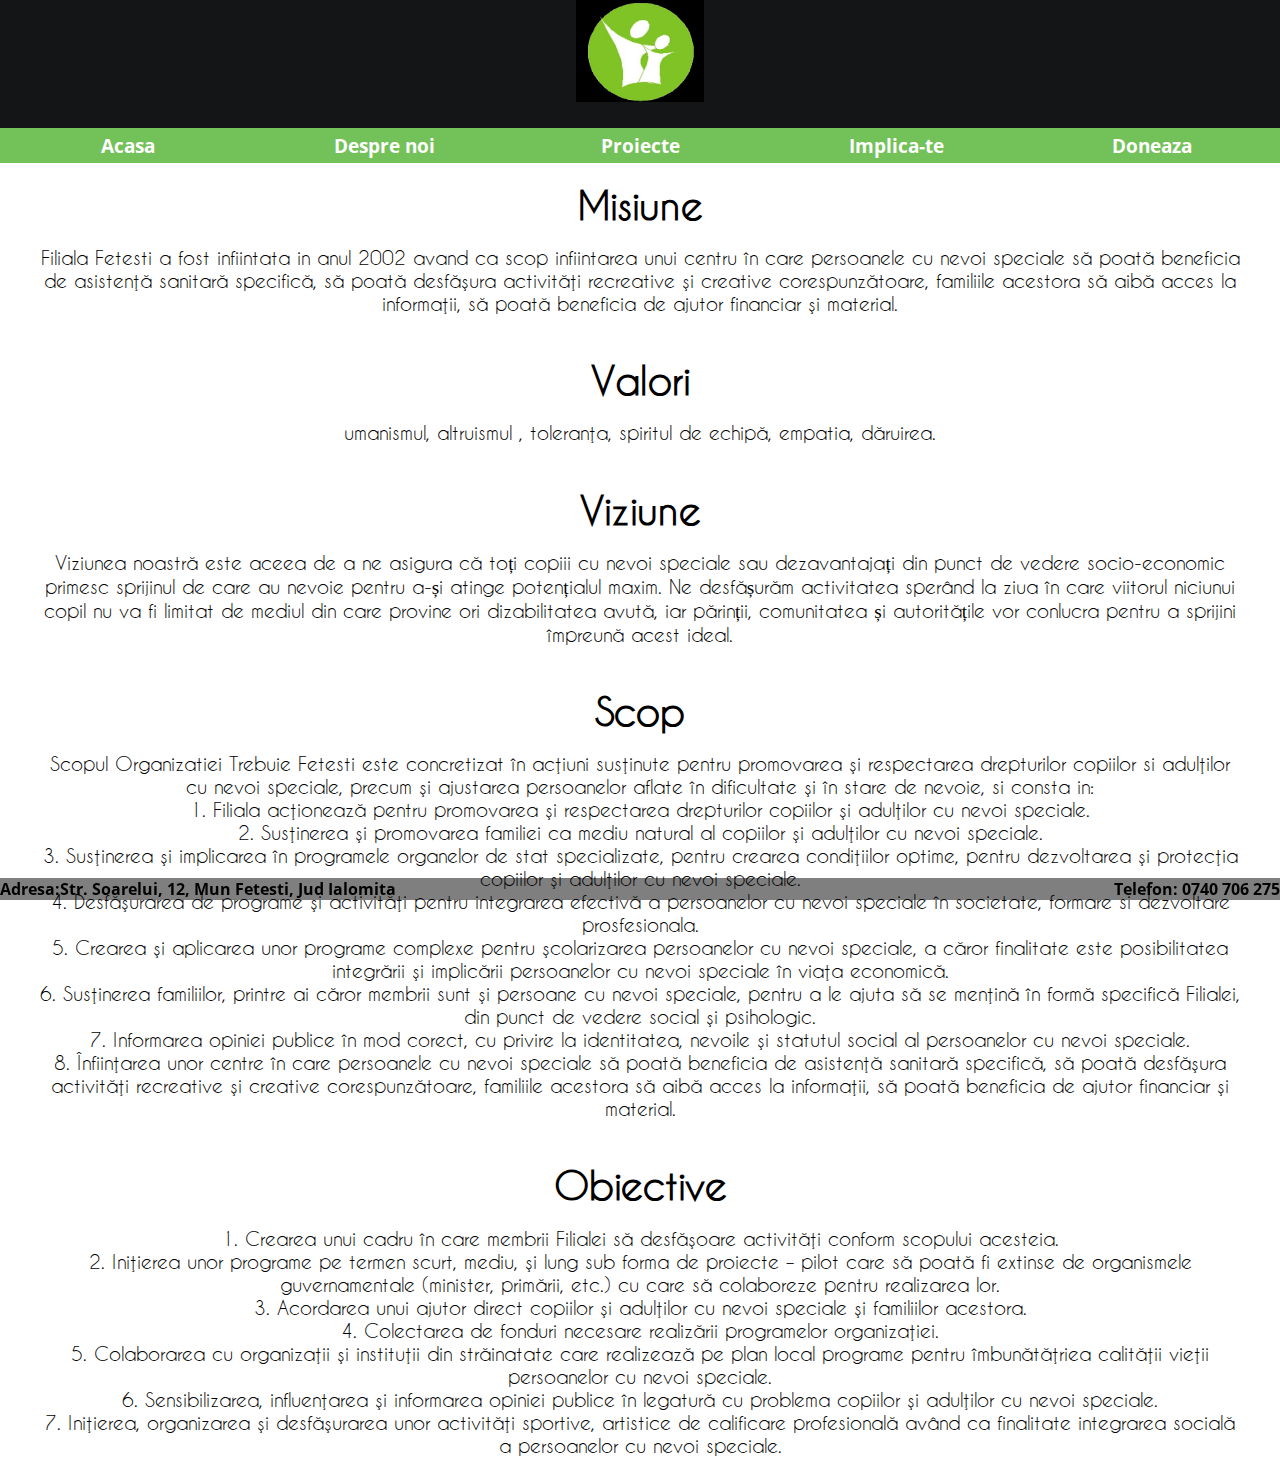
==== index.html @ eac1d48e "Rename desprenoi.html to index.html" ====
<!DOCTYPE html>
<html>
<head>
<style>
    @font-face {
        font-family:fancy;
        src: url(test.ttf);
    }
    @font-face{
        font-family:caviar;
        src: url(CaviarDreams.ttf)
    }
    body {margin:0;}
    .bar{
        top : 0;
        margin: 0;
        background: rgba(45, 179, 0, 0.3)	;
        padding: 0;
        overflow:hidden;
        width:100%;
        height:10%;
        display:flex;
        flex-direction:row;
    }
    .link{
        font-family:fancy;
        padding: 0.3vw 3vw;
        color: white;
        display:block;
        text-align: center;
        background: rgba(38, 153, 0, 0.5);
        float:left;
        font-size : 1.5vw;
        text-decoration:none;
        overflow:hidden;
        flex:1;
    }
    .link:hover{
        background: rgba(255,0,0,0.6);
    }
    .main{
        padding-left: 2em;
        padding-right: 2em;
        font-size:1.2em;
        text-align:center;
        font-family:caviar;
    }
    .adrese{
        margin-top: 3.2em;
        background: rgba(204, 204, 204, 0.5);
        margin-left: 4em;
        margin-right: 4em;
    }
    .header{
        text-align: center;
        height: 10vw;
        width: 100%;
        background-color:#141516;
    }
    .logo {
        display:inline-block;
        justify-content: center;
        width:10%;
        height:80%;
    }
    .bold{
        text-align: center;
        font-weight: bold;
        font-size:2em;
    }
    .footer{
        position:Fixed;
        overflow:hidden;
        bottom:0;
        background-color: rgba(0,0,0,0.5);
        width:100%;
    }
</style>
</head>    
<body>
    <div class="header"><img src="temp.jpg" class="logo"></div>
    <div class="bar">
        <a class="link" href="acasa.html">Acasa</a>
        <a class="link" href="desprenoi.html">Despre noi</a>
        <a class="link" href="proiecte.html">Proiecte</a>
        <a class="link" href="implicate.html">Implica-te</a>
       <a class="link" href="doneaza.html">Doneaza</a>
    </div>
    <div class="main">  
        <p>
            <div class="bold">Misiune</div>
            <p>
            Filiala Fetesti a fost infiintata in anul 2002 avand ca scop infiintarea unui centru în care persoanele cu nevoi speciale să poată beneficia de asistenţă sanitară specifică, să poată desfăşura activităţi recreative şi creative corespunzătoare, familiile acestora să aibă acces la informaţii, să poată beneficia de ajutor financiar şi material.
            </p><br>
            <div class="bold">Valori</div>
            <p>
            umanismul, altruismul , toleranţa, spiritul de echipă, empatia, dăruirea.
            </p><br>
            <div class="bold">Viziune</div>
            <p>
            Viziunea noastră este aceea de a ne asigura că toți copiii cu nevoi speciale sau dezavantajați din punct de vedere socio-economic primesc sprijinul de care au nevoie pentru a-și atinge potențialul maxim. Ne desfășurăm activitatea sperând la ziua în care viitorul niciunui copil nu va fi limitat de mediul din care provine ori dizabilitatea avută, iar părinții, comunitatea și autoritățile vor conlucra pentru a sprijini împreună acest ideal.
            </p><br>
            <div class="bold">Scop</div> 
            <p>
            Scopul Organizatiei Trebuie Fetesti este concretizat în acţiuni susţinute pentru promovarea şi respectarea drepturilor copiilor si adulţilor cu nevoi speciale, precum şi ajustarea persoanelor aflate în dificultate şi în stare de nevoie, si consta in:
            <br>1.	Filiala acţionează pentru promovarea şi respectarea drepturilor copiilor şi adulţilor cu nevoi speciale.
            <br>2.	Susţinerea şi promovarea familiei ca mediu natural al copiilor şi adulţilor cu nevoi speciale.
            <br>3.	Susţinerea şi implicarea în programele organelor de stat specializate, pentru crearea condiţiilor optime, pentru dezvoltarea şi protecţia copiilor şi adulţilor cu nevoi speciale.
            <br>4.	Desfăşurarea de programe şi activităţi pentru integrarea efectivă a persoanelor cu nevoi speciale în societate, formare si dezvoltare prosfesionala.
            <br>5.	Crearea şi aplicarea unor programe complexe pentru şcolarizarea persoanelor cu nevoi speciale, a căror finalitate este posibilitatea integrării şi implicării persoanelor cu nevoi speciale în viaţa economică.
            <br>6.	Susţinerea familiilor, printre ai căror membrii sunt şi persoane cu nevoi speciale, pentru a le ajuta să se menţină în formă specifică Filialei, din punct de vedere social şi psihologic.
            <br>7.	Informarea opiniei publice în mod corect, cu privire la identitatea, nevoile şi statutul social al persoanelor cu nevoi speciale.
            <br>8.	Înfiinţarea unor centre în care persoanele cu nevoi speciale să poată beneficia de asistenţă sanitară specifică, să poată desfăşura activităţi recreative şi creative corespunzătoare, familiile acestora să aibă acces la informaţii, să poată beneficia de ajutor financiar şi material.
        </p><br>
        <div class="bold">Obiective</div> 
        <p>
        1.	Crearea unui cadru în care membrii Filialei să desfăşoare activităţi conform scopului acesteia.
        <br>2.	Iniţierea unor programe pe termen scurt, mediu, şi lung sub forma de proiecte – pilot care să poată fi extinse de organismele guvernamentale (minister, primării, etc.) cu care să colaboreze pentru realizarea lor.
        <br>3.	Acordarea unui ajutor direct copiilor şi adulţilor cu nevoi speciale şi familiilor acestora.
        <br>4.	Colectarea de fonduri necesare realizării programelor organizaţiei.
        <br>5.	Colaborarea cu organizaţii şi instituţii din străinatate care realizează pe plan local programe pentru îmbunătăţriea calităţii vieţii persoanelor cu nevoi speciale.
        <br>6.	Sensibilizarea, influenţarea şi informarea opiniei publice în legatură cu problema copiilor şi adulţilor cu nevoi speciale.
        <br>7.	Iniţierea, organizarea şi desfăşurarea unor activităţi sportive, artistice de calificare profesională având ca finalitate integrarea socială a persoanelor cu nevoi speciale.
</p>
    </div>
     <div class="footer">
        <div style="float:left; font-family:fancy;">Adresa:Str. Soarelui, 12, Mun Fetesti, Jud Ialomita</div>
        <div style="float:right; font-family:fancy;">Telefon: 0740 706 275</div>
</div>
</body>
</html>
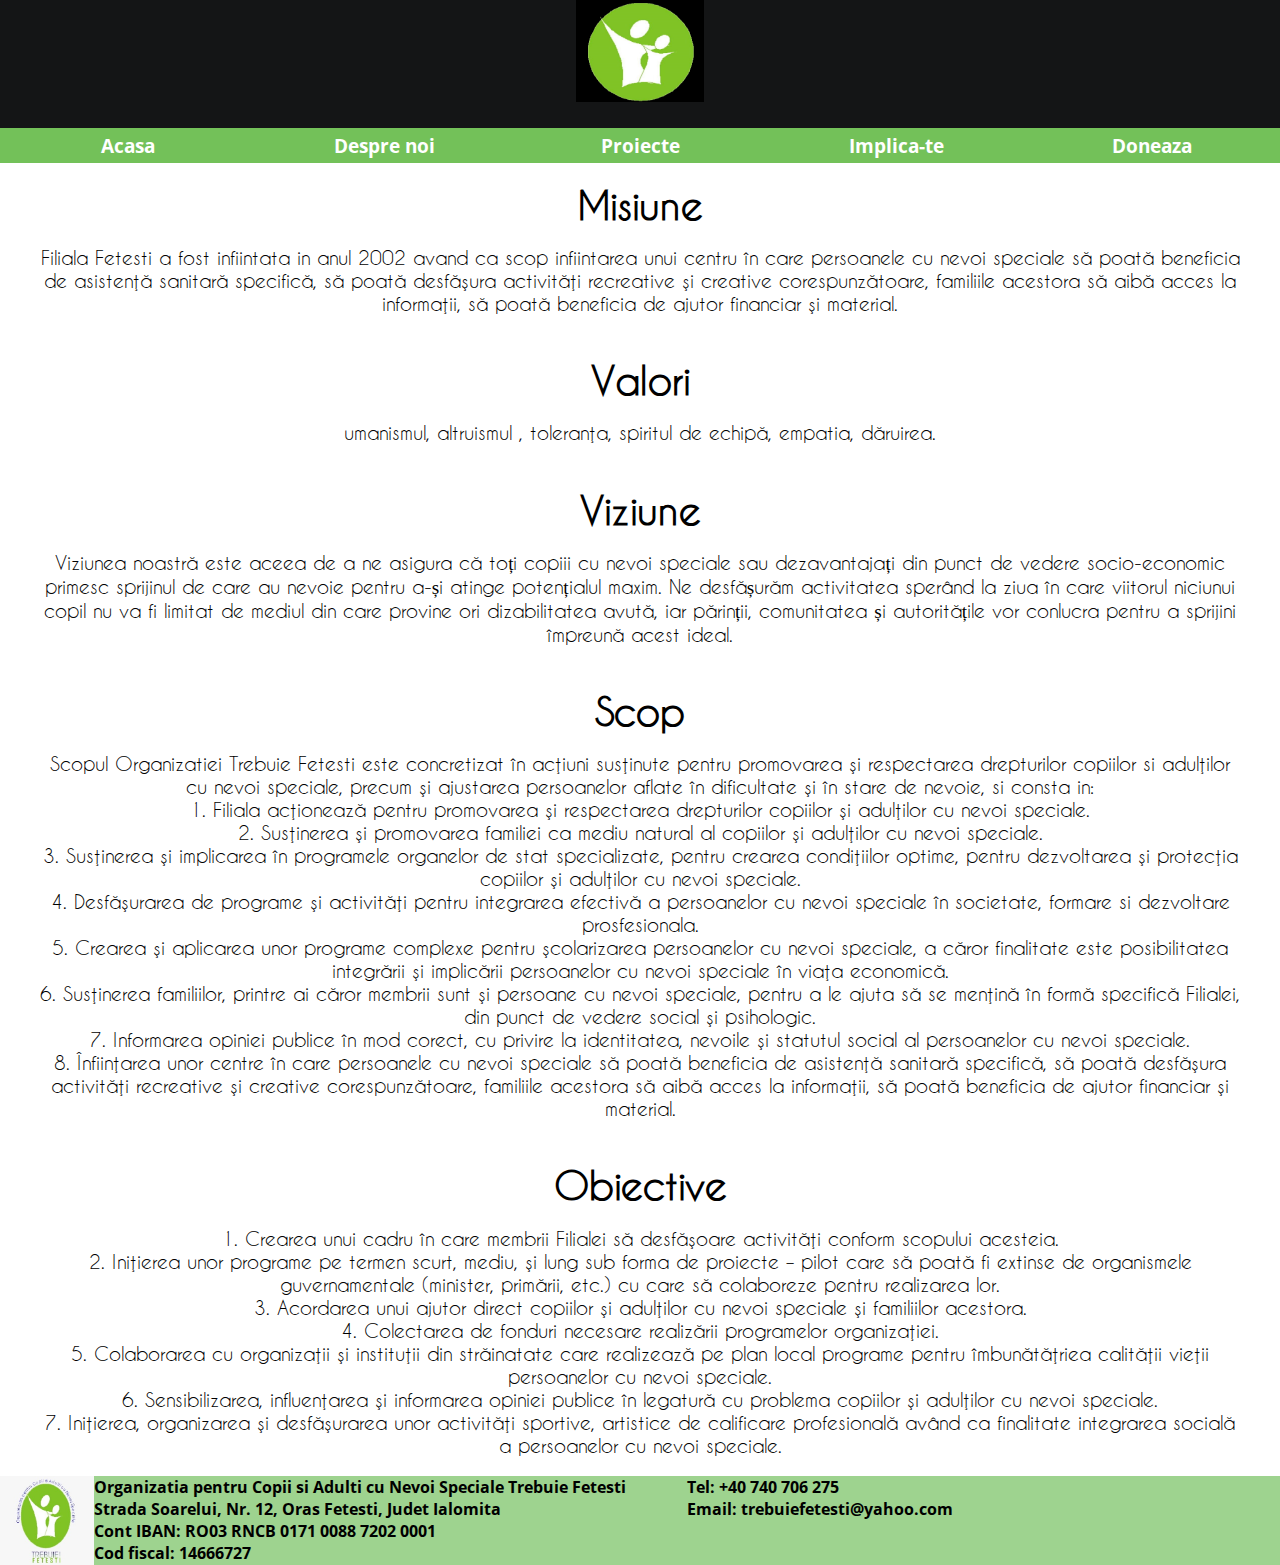
==== commit 4fcd8b13: "HEHEHE" ====
--- a/index.html
+++ b/index.html
@@ -1,87 +1,13 @@
 <!DOCTYPE html>
 <html>
 <head>
-<style>
-    @font-face {
-        font-family:fancy;
-        src: url(test.ttf);
-    }
-    @font-face{
-        font-family:caviar;
-        src: url(CaviarDreams.ttf)
-    }
-    body {margin:0;}
-    .bar{
-        top : 0;
-        margin: 0;
-        background: rgba(45, 179, 0, 0.3)	;
-        padding: 0;
-        overflow:hidden;
-        width:100%;
-        height:10%;
-        display:flex;
-        flex-direction:row;
-    }
-    .link{
-        font-family:fancy;
-        padding: 0.3vw 3vw;
-        color: white;
-        display:block;
-        text-align: center;
-        background: rgba(38, 153, 0, 0.5);
-        float:left;
-        font-size : 1.5vw;
-        text-decoration:none;
-        overflow:hidden;
-        flex:1;
-    }
-    .link:hover{
-        background: rgba(255,0,0,0.6);
-    }
-    .main{
-        padding-left: 2em;
-        padding-right: 2em;
-        font-size:1.2em;
-        text-align:center;
-        font-family:caviar;
-    }
-    .adrese{
-        margin-top: 3.2em;
-        background: rgba(204, 204, 204, 0.5);
-        margin-left: 4em;
-        margin-right: 4em;
-    }
-    .header{
-        text-align: center;
-        height: 10vw;
-        width: 100%;
-        background-color:#141516;
-    }
-    .logo {
-        display:inline-block;
-        justify-content: center;
-        width:10%;
-        height:80%;
-    }
-    .bold{
-        text-align: center;
-        font-weight: bold;
-        font-size:2em;
-    }
-    .footer{
-        position:Fixed;
-        overflow:hidden;
-        bottom:0;
-        background-color: rgba(0,0,0,0.5);
-        width:100%;
-    }
-</style>
+<link rel="stylesheet" href="styles.css">
 </head>    
 <body>
     <div class="header"><img src="temp.jpg" class="logo"></div>
     <div class="bar">
         <a class="link" href="acasa.html">Acasa</a>
-        <a class="link" href="desprenoi.html">Despre noi</a>
+        <a class="link" href="index.html">Despre noi</a>
         <a class="link" href="proiecte.html">Proiecte</a>
         <a class="link" href="implicate.html">Implica-te</a>
        <a class="link" href="doneaza.html">Doneaza</a>
@@ -124,8 +50,16 @@
 </p>
     </div>
      <div class="footer">
-        <div style="float:left; font-family:fancy;">Adresa:Str. Soarelui, 12, Mun Fetesti, Jud Ialomita</div>
-        <div style="float:right; font-family:fancy;">Telefon: 0740 706 275</div>
+        <img src="footerfancy.jpg">
+        <div>Organizatia pentru Copii si Adulti cu Nevoi Speciale Trebuie Fetesti
+            <br>Strada Soarelui, Nr. 12, Oras Fetesti, Judet Ialomita
+            <br>Cont IBAN: RO03 RNCB 0171 0088 7202 0001
+            <br>Cod fiscal: 14666727
+</div>
+        <div>Tel: +40 740 706 275
+        <br>Email: trebuiefetesti@yahoo.com
+
+</div>
 </div>
 </body>
 </html>
--- a/styles.css
+++ b/styles.css
@@ -0,0 +1,91 @@
+    @font-face {
+        font-family:fancy;
+        src: url(test.ttf);
+    }
+    @font-face{
+        font-family:caviar;
+        src: url(CaviarDreams.ttf)
+    }
+    body {margin:0;}
+    .bar{
+        top : 0;
+        margin: 0;
+        background: rgba(45, 179, 0, 0.3)	;
+        padding: 0;
+        overflow:hidden;
+        width:100%;
+        height:10%;
+        display:flex;
+        flex-direction:row;
+    }
+    .link{
+        font-family:fancy;
+        padding: 0.3vw 3vw;
+        color: white;
+        display:block;
+        text-align: center;
+        background: rgba(38, 153, 0, 0.5);
+        float:left;
+        font-size : 1.5vw;
+        text-decoration:none;
+        overflow:hidden;
+        flex:1;
+    }
+    .link:hover{
+        background: rgba(255,0,0,0.6);
+    }
+    .main{
+        padding-left: 2em;
+        padding-right: 2em;
+        font-size:1.2em;
+        text-align:center;
+        font-family:caviar;
+    }
+    .adrese{
+        margin-top: 3.2em;
+        background: rgba(204, 204, 204, 0.5);
+        margin-left: 4em;
+        margin-right: 4em;
+    }
+    .header{
+        text-align: center;
+        height: 10vw;
+        width: 100%;
+        background-color:#141516;
+    }
+    .logo {
+        display:inline-block;
+        justify-content: center;
+        width:10%;
+        height:80%;
+    }
+    .bold{
+        text-align: center;
+        font-weight: bold;
+        font-size:2em;
+    }
+    .containerpoze{
+        display:flex;
+        max-width: 100%;
+        flex-direction: row;
+        flex-wrap:wrap;
+        justify-content: center;
+    }
+    .containerpoze img{
+        width: 20vw;
+        height:20vw;
+        margin:1vw;
+    }
+    .footer{
+        display:flex;
+        flex-direction: row;
+        overflow:hidden;
+        bottom:0;
+        background-color: rgba(158,211,143,1);
+        width:100%;
+        height:7vw;
+    }
+    .footer div{
+        flex:1;
+        font-family:fancy;
+    }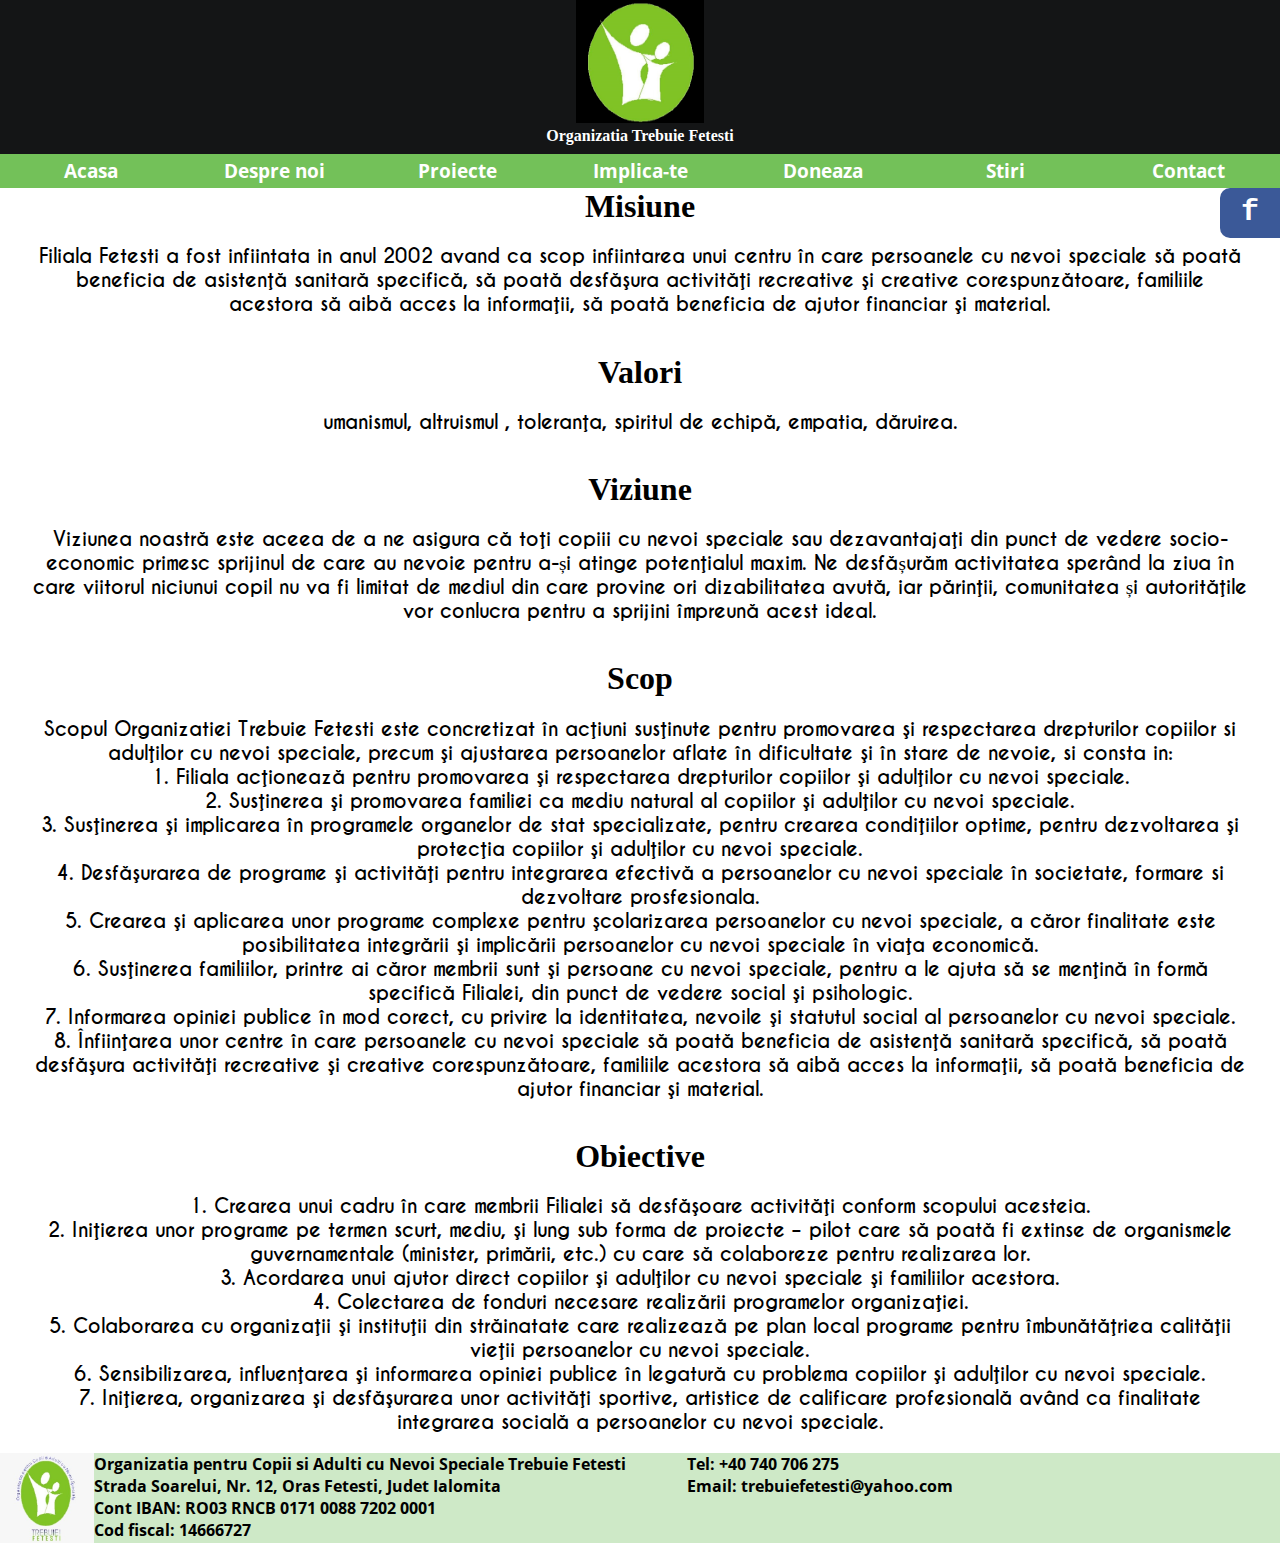
==== commit 1da0b91e: "imgoodLOL" ====
--- a/index.html
+++ b/index.html
@@ -1,19 +1,25 @@
 <!DOCTYPE html>
 <html>
 <head>
+<meta http-equiv="Content-Type" content="text/html; charset=utf-8">
 <link rel="stylesheet" href="styles.css">
 </head>    
 <body>
-    <div class="header"><img src="temp.jpg" class="logo"></div>
+    <div class="header"><img src="../poze/temp.jpg" class="logo">
+    <div class="titlu">Organizatia Trebuie Fetesti</div>
+    </div>
     <div class="bar">
-        <a class="link" href="acasa.html">Acasa</a>
+       <a class="link" href="acasa.html">Acasa</a>
         <a class="link" href="index.html">Despre noi</a>
         <a class="link" href="proiecte.html">Proiecte</a>
         <a class="link" href="implicate.html">Implica-te</a>
-       <a class="link" href="doneaza.html">Doneaza</a>
+        <a class="link" href="doneaza.html">Doneaza</a>
+        <a class="link" href="stiri.html">Stiri</a>
+        <a class="link" href="contact.html">Contact</a>
     </div>
+    <a href="https://www.facebook.com/organizatiatrebuiefetesti/" class="stickysocial"><strong>f</strong></a>
     <div class="main">  
-        <p>
+        
             <div class="bold">Misiune</div>
             <p>
             Filiala Fetesti a fost infiintata in anul 2002 avand ca scop infiintarea unui centru în care persoanele cu nevoi speciale să poată beneficia de asistenţă sanitară specifică, să poată desfăşura activităţi recreative şi creative corespunzătoare, familiile acestora să aibă acces la informaţii, să poată beneficia de ajutor financiar şi material.
@@ -24,7 +30,7 @@
             </p><br>
             <div class="bold">Viziune</div>
             <p>
-            Viziunea noastră este aceea de a ne asigura că toți copiii cu nevoi speciale sau dezavantajați din punct de vedere socio-economic primesc sprijinul de care au nevoie pentru a-și atinge potențialul maxim. Ne desfășurăm activitatea sperând la ziua în care viitorul niciunui copil nu va fi limitat de mediul din care provine ori dizabilitatea avută, iar părinții, comunitatea și autoritățile vor conlucra pentru a sprijini împreună acest ideal.
+            Viziunea noastră este aceea de a ne asigura că toţi copiii cu nevoi speciale sau dezavantajaţi din punct de vedere socio-economic primesc sprijinul de care au nevoie pentru a-și atinge potenţialul maxim. Ne desfășurăm activitatea sperând la ziua în care viitorul niciunui copil nu va fi limitat de mediul din care provine ori dizabilitatea avută, iar părinţii, comunitatea și autorităţile vor conlucra pentru a sprijini împreună acest ideal.
             </p><br>
             <div class="bold">Scop</div> 
             <p>
@@ -50,7 +56,7 @@
 </p>
     </div>
      <div class="footer">
-        <img src="footerfancy.jpg">
+        <img src="../poze/footerfancy.jpg">
         <div>Organizatia pentru Copii si Adulti cu Nevoi Speciale Trebuie Fetesti
             <br>Strada Soarelui, Nr. 12, Oras Fetesti, Judet Ialomita
             <br>Cont IBAN: RO03 RNCB 0171 0088 7202 0001
--- a/styles.css
+++ b/styles.css
@@ -1,10 +1,11 @@
     @font-face {
         font-family:fancy;
-        src: url(test.ttf);
+        src: url(../fonts/test.ttf);
     }
     @font-face{
         font-family:caviar;
-        src: url(CaviarDreams.ttf)
+        src: url(../fonts/caviar.ttf);
+        font-weight:normal;
     }
     body {margin:0;}
     .bar{
@@ -32,13 +33,15 @@
         flex:1;
     }
     .link:hover{
-        background: rgba(255,0,0,0.6);
+        background: rgba(38,153,0,0.9);
     }
     .main{
         padding-left: 2em;
         padding-right: 2em;
+        text-align:center;
+    }
+    .main p{
         font-size:1.2em;
-        text-align:center;
         font-family:caviar;
     }
     .adrese{
@@ -49,7 +52,7 @@
     }
     .header{
         text-align: center;
-        height: 10vw;
+        height: 12vw;
         width: 100%;
         background-color:#141516;
     }
@@ -65,27 +68,94 @@
         font-size:2em;
     }
     .containerpoze{
-        display:flex;
-        max-width: 100%;
-        flex-direction: row;
-        flex-wrap:wrap;
-        justify-content: center;
+        margin:auto;
+        width: 40vw;
+        height:40vw;
+        border: black solid 1px;
+        overflow:hidden;
     }
     .containerpoze img{
-        width: 20vw;
-        height:20vw;
-        margin:1vw;
+        width: 30vw;
+        height: 30vw;
+    }
+    .containerpoze button{
+        border:none;
+        background-color: inherit;
+        display:inline-block;
+        height:100%;
+        width: 2vw;
+        background: rgba(200,200,0,0.9);
+        cursor:pointer;
     }
     .footer{
+        bottom:0;
         display:flex;
         flex-direction: row;
         overflow:hidden;
         bottom:0;
-        background-color: rgba(158,211,143,1);
+        background-color: rgba(158,211,143,0.5);
         width:100%;
         height:7vw;
     }
     .footer div{
         flex:1;
         font-family:fancy;
-    }+    }
+    .footer img{
+    }
+    .stickysocial{
+        position:fixed;
+        display:flex;
+        text-decoration:none;
+        background-color:#3b5998;
+        right:0;
+        top:1;
+        width:60px;
+        height:50px;
+        border-radius: 10px 0px 0px 10px;
+        justify-content: center;
+        color:white;
+        font-size: 30px;
+        font-family:monospace;
+        line-height: 48px;
+    }
+        .titlu{
+        color:white;
+        font-weight: bold;
+    }
+        .center{
+        display:flex;
+        width: 100%;
+        justify-content: center;
+        margin:10px;
+        height:30vw;
+        margin-bottom:46px;
+    }
+        .wrapper{
+        display:flex;
+        height: 30vw;
+        width: 70vw;
+        background-image:url(../scroller/imagine_1.jpg);
+        background-repeat: no-repeat;
+        background-size: 100% 100%;
+
+        text-align: center;
+    }
+        .wrapper a{
+        height:100%;
+        width:100%;
+
+    }
+        .wrapper button{
+        border:none;
+        padding:1vw;
+        background-color: rgba(0,0,0,0.0);
+        width:auto;
+        height:20;
+        font-size: 18px;
+        vertical-align:middle;
+        z-index:9999;
+    }
+.wrapper button:hover{
+   background-color: rgba(0,0,0,0.4);
+}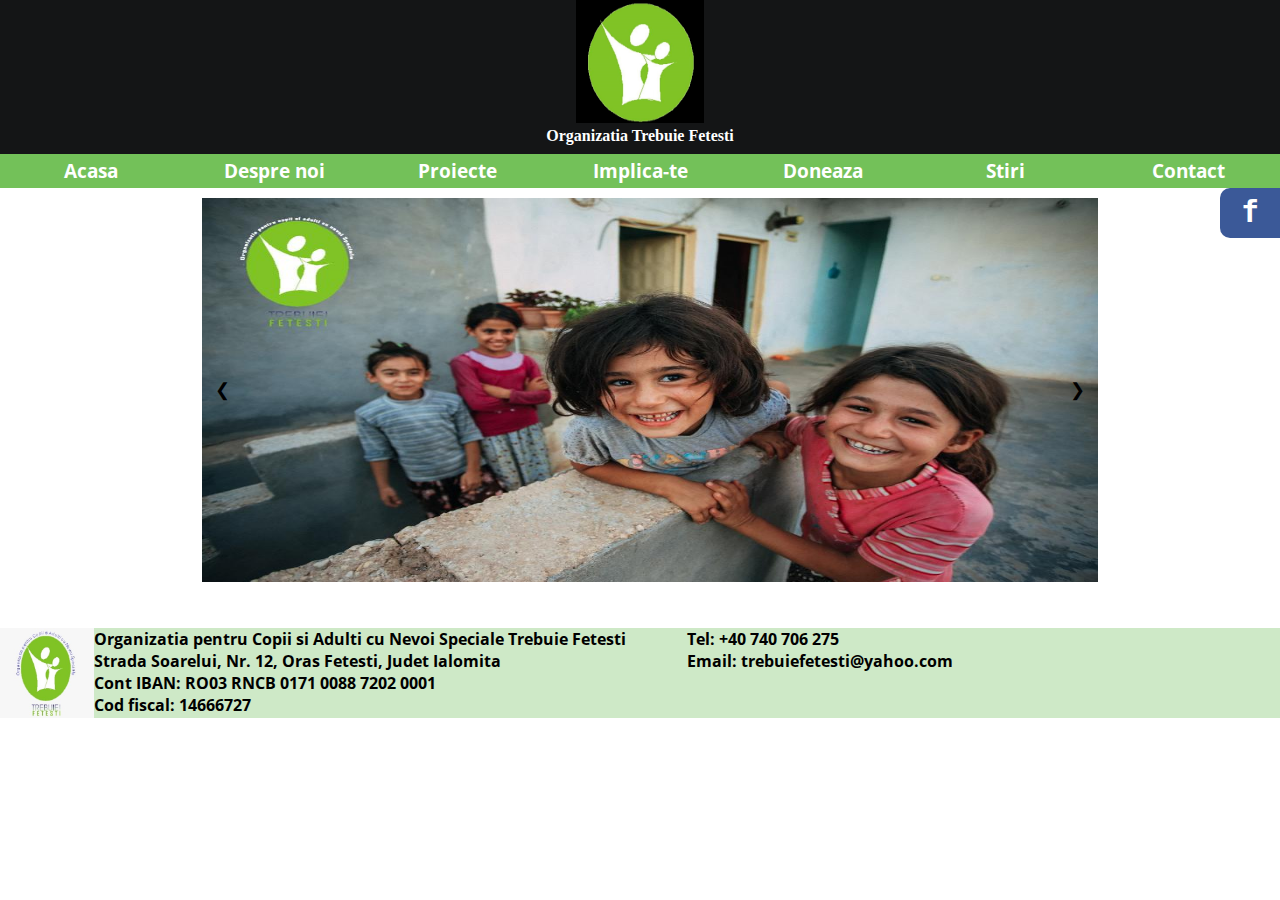
==== commit 04d0b781: "fixAGAinLOL" ====
--- a/index.html
+++ b/index.html
@@ -3,14 +3,15 @@
 <head>
 <meta http-equiv="Content-Type" content="text/html; charset=utf-8">
 <link rel="stylesheet" href="styles.css">
+<script type="text/javascript" src="scripts.js"></script>
 </head>    
 <body>
     <div class="header"><img src="../poze/temp.jpg" class="logo">
     <div class="titlu">Organizatia Trebuie Fetesti</div>
     </div>
     <div class="bar">
-       <a class="link" href="acasa.html">Acasa</a>
-        <a class="link" href="index.html">Despre noi</a>
+       <a class="link" href="index.html">Acasa</a>
+        <a class="link" href="desprenoi.html">Despre noi</a>
         <a class="link" href="proiecte.html">Proiecte</a>
         <a class="link" href="implicate.html">Implica-te</a>
         <a class="link" href="doneaza.html">Doneaza</a>
@@ -19,42 +20,11 @@
     </div>
     <a href="https://www.facebook.com/organizatiatrebuiefetesti/" class="stickysocial"><strong>f</strong></a>
     <div class="main">  
-        
-            <div class="bold">Misiune</div>
-            <p>
-            Filiala Fetesti a fost infiintata in anul 2002 avand ca scop infiintarea unui centru în care persoanele cu nevoi speciale să poată beneficia de asistenţă sanitară specifică, să poată desfăşura activităţi recreative şi creative corespunzătoare, familiile acestora să aibă acces la informaţii, să poată beneficia de ajutor financiar şi material.
-            </p><br>
-            <div class="bold">Valori</div>
-            <p>
-            umanismul, altruismul , toleranţa, spiritul de echipă, empatia, dăruirea.
-            </p><br>
-            <div class="bold">Viziune</div>
-            <p>
-            Viziunea noastră este aceea de a ne asigura că toţi copiii cu nevoi speciale sau dezavantajaţi din punct de vedere socio-economic primesc sprijinul de care au nevoie pentru a-și atinge potenţialul maxim. Ne desfășurăm activitatea sperând la ziua în care viitorul niciunui copil nu va fi limitat de mediul din care provine ori dizabilitatea avută, iar părinţii, comunitatea și autorităţile vor conlucra pentru a sprijini împreună acest ideal.
-            </p><br>
-            <div class="bold">Scop</div> 
-            <p>
-            Scopul Organizatiei Trebuie Fetesti este concretizat în acţiuni susţinute pentru promovarea şi respectarea drepturilor copiilor si adulţilor cu nevoi speciale, precum şi ajustarea persoanelor aflate în dificultate şi în stare de nevoie, si consta in:
-            <br>1.	Filiala acţionează pentru promovarea şi respectarea drepturilor copiilor şi adulţilor cu nevoi speciale.
-            <br>2.	Susţinerea şi promovarea familiei ca mediu natural al copiilor şi adulţilor cu nevoi speciale.
-            <br>3.	Susţinerea şi implicarea în programele organelor de stat specializate, pentru crearea condiţiilor optime, pentru dezvoltarea şi protecţia copiilor şi adulţilor cu nevoi speciale.
-            <br>4.	Desfăşurarea de programe şi activităţi pentru integrarea efectivă a persoanelor cu nevoi speciale în societate, formare si dezvoltare prosfesionala.
-            <br>5.	Crearea şi aplicarea unor programe complexe pentru şcolarizarea persoanelor cu nevoi speciale, a căror finalitate este posibilitatea integrării şi implicării persoanelor cu nevoi speciale în viaţa economică.
-            <br>6.	Susţinerea familiilor, printre ai căror membrii sunt şi persoane cu nevoi speciale, pentru a le ajuta să se menţină în formă specifică Filialei, din punct de vedere social şi psihologic.
-            <br>7.	Informarea opiniei publice în mod corect, cu privire la identitatea, nevoile şi statutul social al persoanelor cu nevoi speciale.
-            <br>8.	Înfiinţarea unor centre în care persoanele cu nevoi speciale să poată beneficia de asistenţă sanitară specifică, să poată desfăşura activităţi recreative şi creative corespunzătoare, familiile acestora să aibă acces la informaţii, să poată beneficia de ajutor financiar şi material.
-        </p><br>
-        <div class="bold">Obiective</div> 
-        <p>
-        1.	Crearea unui cadru în care membrii Filialei să desfăşoare activităţi conform scopului acesteia.
-        <br>2.	Iniţierea unor programe pe termen scurt, mediu, şi lung sub forma de proiecte – pilot care să poată fi extinse de organismele guvernamentale (minister, primării, etc.) cu care să colaboreze pentru realizarea lor.
-        <br>3.	Acordarea unui ajutor direct copiilor şi adulţilor cu nevoi speciale şi familiilor acestora.
-        <br>4.	Colectarea de fonduri necesare realizării programelor organizaţiei.
-        <br>5.	Colaborarea cu organizaţii şi instituţii din străinatate care realizează pe plan local programe pentru îmbunătăţriea calităţii vieţii persoanelor cu nevoi speciale.
-        <br>6.	Sensibilizarea, influenţarea şi informarea opiniei publice în legatură cu problema copiilor şi adulţilor cu nevoi speciale.
-        <br>7.	Iniţierea, organizarea şi desfăşurarea unor activităţi sportive, artistice de calificare profesională având ca finalitate integrarea socială a persoanelor cu nevoi speciale.
-</p>
+        <div class="center">
+            <div class="wrapper" id="Img"><button style="float:left;" onclick="changeImg(-1);">&#10094;</button><a href="test"></a><button style="float:right;" onclick="changeImg(1);">&#10095;</button></div>
+        </div>
     </div>
+
      <div class="footer">
         <img src="../poze/footerfancy.jpg">
         <div>Organizatia pentru Copii si Adulti cu Nevoi Speciale Trebuie Fetesti
--- a/styles.css
+++ b/styles.css
@@ -68,25 +68,17 @@
         font-size:2em;
     }
     .containerpoze{
-        margin:auto;
-        width: 40vw;
-        height:40vw;
-        border: black solid 1px;
-        overflow:hidden;
+        display:inline-flex;
+        flex-wrap:wrap;
     }
     .containerpoze img{
-        width: 30vw;
-        height: 30vw;
+        flex:1;
+        padding: 10px;
+        height:20vw;
+        width:20vw
     }
-    .containerpoze button{
-        border:none;
-        background-color: inherit;
-        display:inline-block;
-        height:100%;
-        width: 2vw;
-        background: rgba(200,200,0,0.9);
-        cursor:pointer;
-    }
+
+    
     .footer{
         bottom:0;
         display:flex;
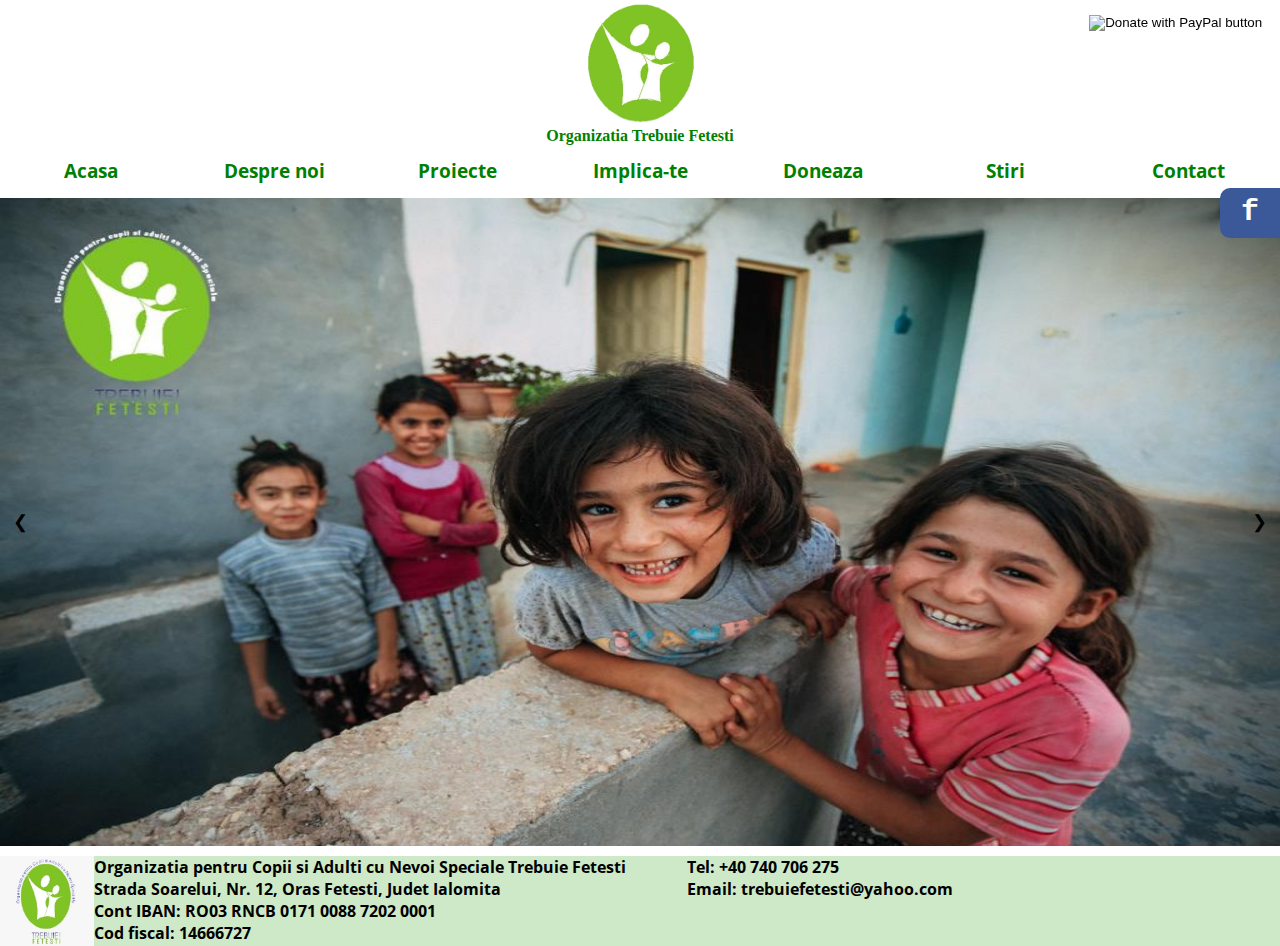
==== commit 8cfab93f: "big big" ====
--- a/index.html
+++ b/index.html
@@ -7,7 +7,8 @@
 </head>    
 <body>
     <div class="header"><img src="../poze/temp.jpg" class="logo">
-    <div class="titlu">Organizatia Trebuie Fetesti</div>
+        <div class="titlu">Organizatia Trebuie Fetesti </div>
+ 
     </div>
     <div class="bar">
        <a class="link" href="index.html">Acasa</a>
@@ -19,6 +20,13 @@
         <a class="link" href="contact.html">Contact</a>
     </div>
     <a href="https://www.facebook.com/organizatiatrebuiefetesti/" class="stickysocial"><strong>f</strong></a>
+           <div class="donate">
+        <form action="https://www.paypal.com/donate" method="post" target="_top">
+<input type="hidden" name="business" value="office@trebuiefetesti.ro" />
+<input type="hidden" name="currency_code" value="EUR" />
+<input type="image" src="https://www.paypalobjects.com/en_US/i/btn/btn_donate_LG.gif" border="0" name="submit" title="PayPal - The safer, easier way to pay online!" alt="Donate with PayPal button" />
+<img alt="" border="0" src="https://www.paypal.com/en_US/i/scr/pixel.gif" width="1" height="1" />
+            </form></div>
     <div class="main">  
         <div class="center">
             <div class="wrapper" id="Img"><button style="float:left;" onclick="changeImg(-1);">&#10094;</button><a href="test"></a><button style="float:right;" onclick="changeImg(1);">&#10095;</button></div>
--- a/styles.css
+++ b/styles.css
@@ -22,10 +22,10 @@
     .link{
         font-family:fancy;
         padding: 0.3vw 3vw;
-        color: white;
+        color: green;
         display:block;
         text-align: center;
-        background: rgba(38, 153, 0, 0.5);
+        background: white;
         float:left;
         font-size : 1.5vw;
         text-decoration:none;
@@ -33,11 +33,9 @@
         flex:1;
     }
     .link:hover{
-        background: rgba(38,153,0,0.9);
+        color:lightgreen;
     }
     .main{
-        padding-left: 2em;
-        padding-right: 2em;
         text-align:center;
     }
     .main p{
@@ -54,7 +52,7 @@
         text-align: center;
         height: 12vw;
         width: 100%;
-        background-color:#141516;
+
     }
     .logo {
         display:inline-block;
@@ -110,23 +108,26 @@
         font-size: 30px;
         font-family:monospace;
         line-height: 48px;
+        z-index:9999;
     }
+.stickysocial donate{
+    
+}
         .titlu{
-        color:white;
+        color:green;
         font-weight: bold;
     }
         .center{
         display:flex;
         width: 100%;
         justify-content: center;
-        margin:10px;
-        height:30vw;
-        margin-bottom:46px;
+        margin: 10px 0 10px 0;
+        height:72vh;
     }
         .wrapper{
         display:flex;
-        height: 30vw;
-        width: 70vw;
+        height: 100%;
+        width: 100%;
         background-image:url(../scroller/imagine_1.jpg);
         background-repeat: no-repeat;
         background-size: 100% 100%;
@@ -136,6 +137,7 @@
         .wrapper a{
         height:100%;
         width:100%;
+        cursor:default;
 
     }
         .wrapper button{
@@ -146,8 +148,16 @@
         height:20;
         font-size: 18px;
         vertical-align:middle;
-        z-index:9999;
+        z-index:1;
+        cursor:pointer;
     }
 .wrapper button:hover{
    background-color: rgba(0,0,0,0.4);
+}
+.donate{
+    position:fixed;
+    top:0;
+    right:0;
+    margin-right:1vw;
+    margin-top:1vw;
 }